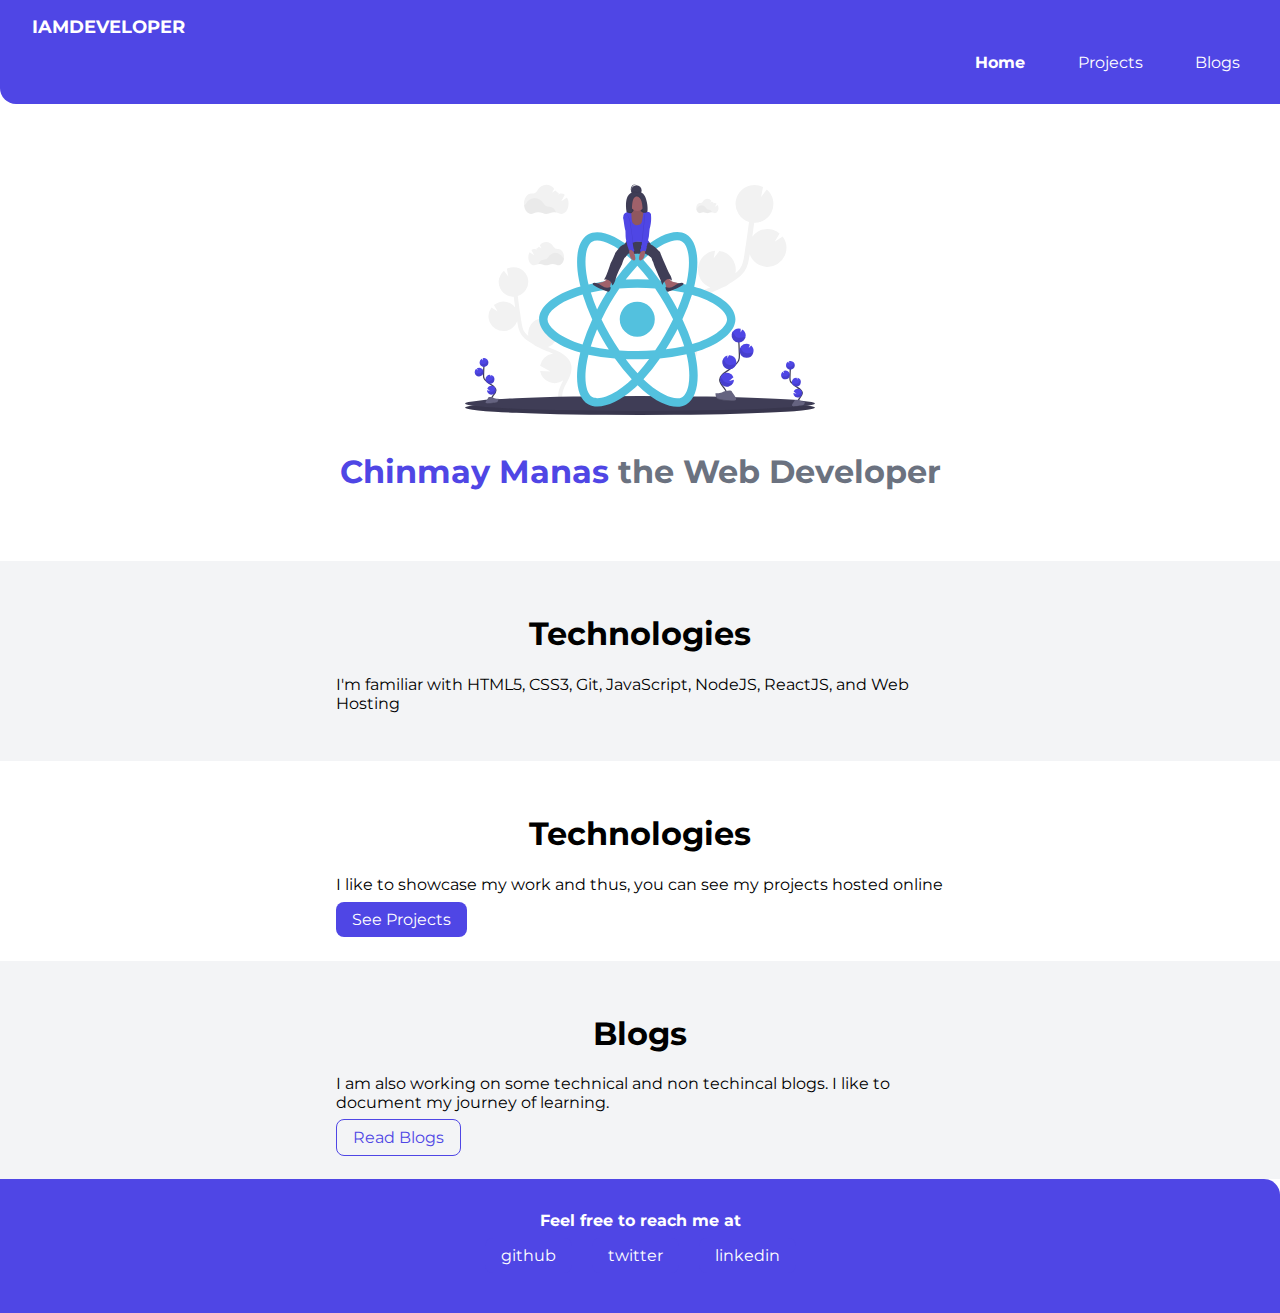
==== index.html @ ad16b0b5 "Style: Added styles.css and component library" ====
<!DOCTYPE html>
<html lang="en">
<head>
    <meta charset="UTF-8">
    <meta http-equiv="X-UA-Compatible" content="IE=edge">
    <meta name="viewport" content="width=device-width, initial-scale=1.0">
    <title>Chinmay Manas | Home</title>
    <link href="/styles.css" rel='stylesheet'/>
</head>
<body>
    <nav class="navigation container">
    <a class="nav-brand link" href="/">IAMDEVELOPER</a> <!--check k's portfolio-->
    <ul class="list-non-bullet nav-pills">
        <li class="list-item-inline link-active">
        <a class="link" href="/">Home</a>
        </li>
        <li class="list-item-inline">
        <a class="link" href="/">Projects</a>
        </li>
        <li class="list-item-inline">
        <a class="link" href="/">Blogs</a>
        </li>
    </ul>
    </nav>


    <header class="hero">
    <img class="hero-img" src="/images/hero.svg" />
    <h1 class="hero-heading"><span style="color: var(--primary-color)">Chinmay Manas</span> the Web Developer</h1>
    </header>
<!-- heading inside header(called as hero) -->


    <section class="section ow">
        <div class="container container-center">
        <h1>Technologies</h1>
        <!-- <h2>inside off white section</h2> -->
        <p>I'm familiar with HTML5, CSS3, Git, JavaScript, NodeJS, ReactJS, and Web Hosting</p>
        </div>
    </section>

    <section class="section">
        <div class="container container-center">
        <h1>Technologies</h1>
        <!-- <h2>inside off white section</h2> -->
        <p>I like to showcase my work and thus, you can see my projects hosted online</p>
        <a class="link link-primary"
        href="/">See Projects</a>
        </div>
    </section>

    <section class="section ow">
        <div class="container container-center">
        <h1>Blogs</h1>
        <!-- <h2>inside off white section</h2> -->
        <p>I am also working on some technical and non techincal blogs. I like to document my journey of learning.</p>
        <a class="link link-secondary"
        href="/">Read Blogs</a>

        </div>
    </section>
    
    <footer class="footer">
        <div class="footer-header">Feel free to reach me at</div>
        <ul class="social-link list-non-bullet">
            <li class="list-item-inline"><a class="link link-primary" href="https://github.com/pnchinmay/" target="_blank">github</a></li>
            <li class="list-item-inline"><a class="link link-primary" href="https://twitter.com/ManasChinmay" target="_blank">twitter</a></li>
            <li class="list-item-inline"><a class="link link-primary" href="https://www.linkedin.com/in/pnchinmay/" target="_blank">linkedin</a></li>
        </ul>
    </footer>

</body>
</html>
---- styles.css ----
@import url('https://fonts.googleapis.com/css2?family=Montserrat:wght@400;700&display=swap');

:root {
    --primary-color: #4F46E5;
    --dark-gray: #6B7280;
    --off-white: #F3F4F6;
}

body {
    font-family: 'Montserrat', sans-serif;
    margin: 0px;
}

hr {
    margin: 2rem 0rem;
}

.container {
    padding-left: 1rem;
    padding-right: 1rem;
}

.container-center {
    max-width: 50%;
    margin: auto;
}

/** links **/
.link {
    text-decoration: none;
    padding: 0.5rem 1rem;
    border-radius: 0.5rem;
}


.link-primary {
    background-color: var(--primary-color);
    color: white;
}

.link-secondary {
    color: var(--primary-color);
    /* background-color: white; */
    border: 1px solid var(--primary-color);
    /* border-color: var(--primary-color);
    border: 1px solid; */
}

/** lists **/
.list-non-bullet {
    list-style: none;
}

.list-item-inline {
    display: inline;
    padding: 0rem 0.5rem;
}

/** navigation **/
.navigation {
    background-color: var(--primary-color);
    color: white;
    padding: 1rem;
    border-bottom-left-radius: 1rem;
}

.navigation .nav-brand {
    font-weight: bold;
    font-size: 1.1rem;
}

.navigation .nav-pills {
    text-align: right;
}

.navigation .link{
    color: white;
}

.navigation .link-active {
    font-weight: bold;
}

.hero {
    padding: 2rem;
    padding-top: 5rem;
}

.hero .hero-img {
    max-width: 80%;
    width: 350px;
    display: block;
    margin: auto;
}

.hero .hero-heading {
    padding: 1rem;
    color: var(--dark-gray);
    text-align: center;
    /* font-size: ; */
}

/** section **/
.section {
    padding: 2rem;
}
.section h1{
    text-align: center;
}

.ow {
    background-color: var(--off-white);
}

.footer {
    background-color: var(--primary-color);
    padding: 2rem 1rem;
    text-align: center;
    color: white;
    border-top-right-radius: 1rem;
}

.footer .footer-header {
    font-weight: bold;
}

.social-link {
    padding-inline-start: 0px;
}
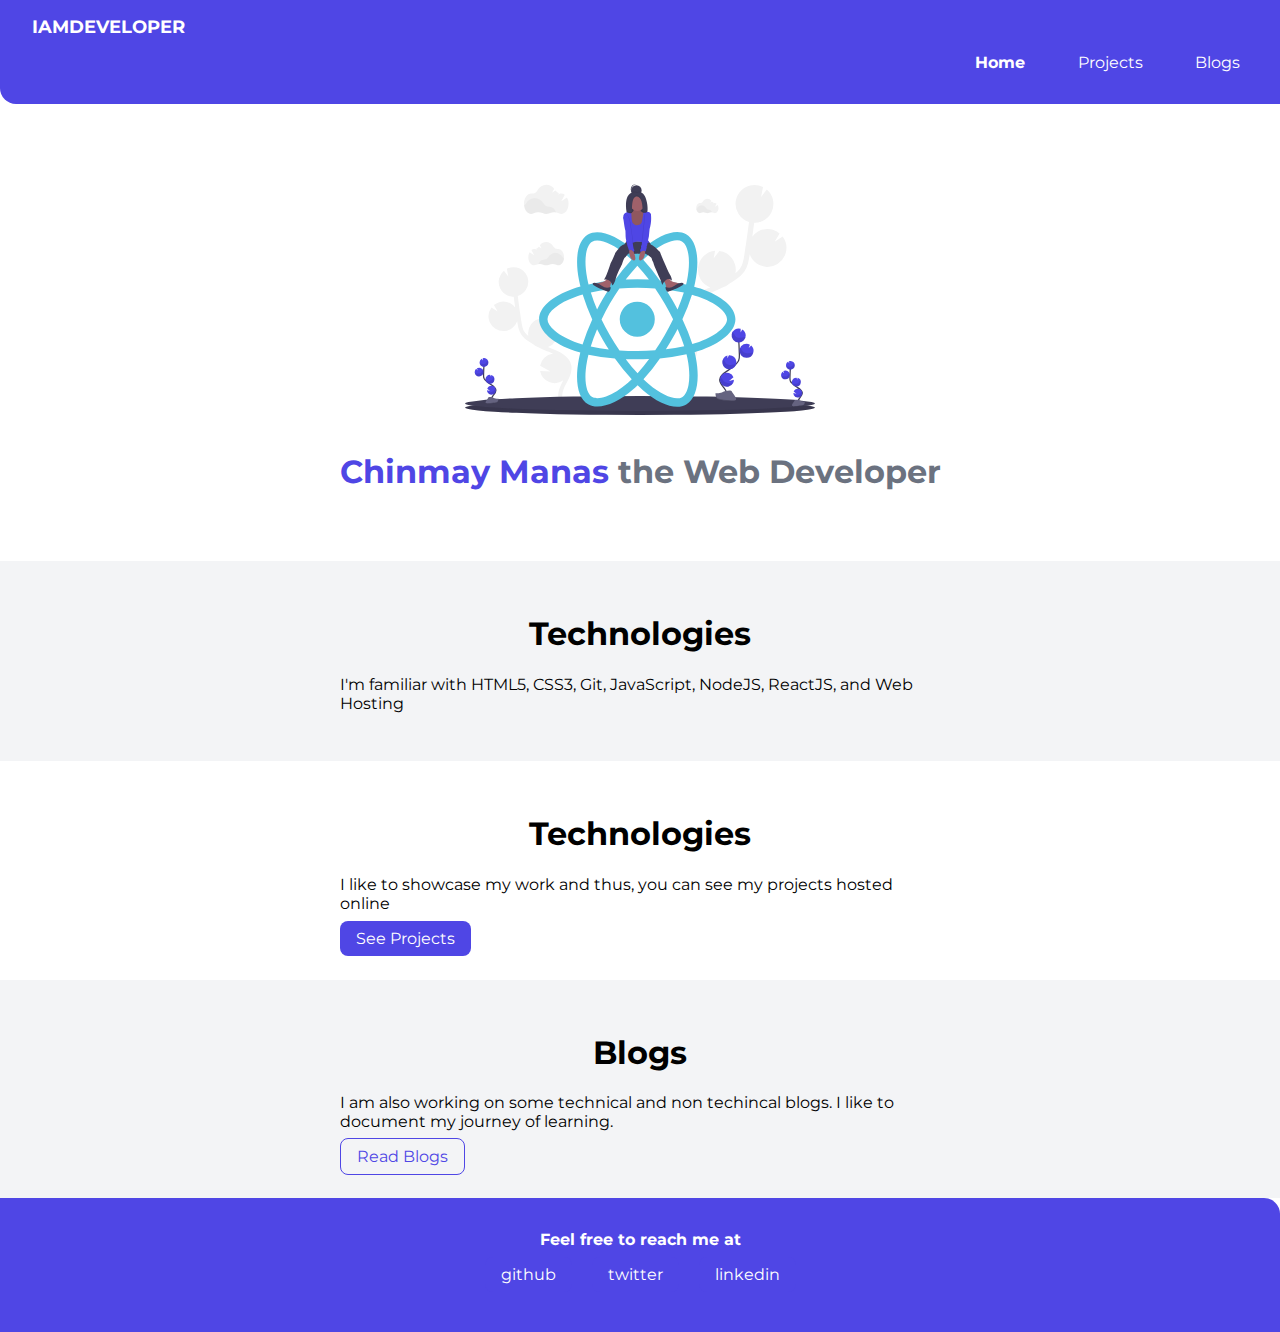
==== commit 2fab69ae: "Fix: Update links" ====
--- a/index.html
+++ b/index.html
@@ -4,6 +4,9 @@
     <meta charset="UTF-8">
     <meta http-equiv="X-UA-Compatible" content="IE=edge">
     <meta name="viewport" content="width=device-width, initial-scale=1.0">
+    <meta name="author" content="Chinmay Manas">
+    <meta name="id" content="pnchinmay">
+    <meta name="description" content="Chinmay Manas pnchinmay portfolio">
     <title>Chinmay Manas | Home</title>
     <link href="/styles.css" rel='stylesheet'/>
 </head>
@@ -15,10 +18,10 @@
         <a class="link" href="/">Home</a>
         </li>
         <li class="list-item-inline">
-        <a class="link" href="/">Projects</a>
+        <a class="link" href="/projects.html">Projects</a>
         </li>
         <li class="list-item-inline">
-        <a class="link" href="/">Blogs</a>
+        <a class="link" href="/blogs.html">Blogs</a>
         </li>
     </ul>
     </nav>
@@ -45,7 +48,7 @@
         <!-- <h2>inside off white section</h2> -->
         <p>I like to showcase my work and thus, you can see my projects hosted online</p>
         <a class="link link-primary"
-        href="/">See Projects</a>
+        href="/projects.html">See Projects</a>
         </div>
     </section>
 
@@ -55,7 +58,7 @@
         <!-- <h2>inside off white section</h2> -->
         <p>I am also working on some technical and non techincal blogs. I like to document my journey of learning.</p>
         <a class="link link-secondary"
-        href="/">Read Blogs</a>
+        href="/blogs.html">Read Blogs</a>
 
         </div>
     </section>
--- a/styles.css
+++ b/styles.css
@@ -21,7 +21,7 @@
 }
 
 .container-center {
-    max-width: 50%;
+    max-width: 600px;
     margin: auto;
 }
 
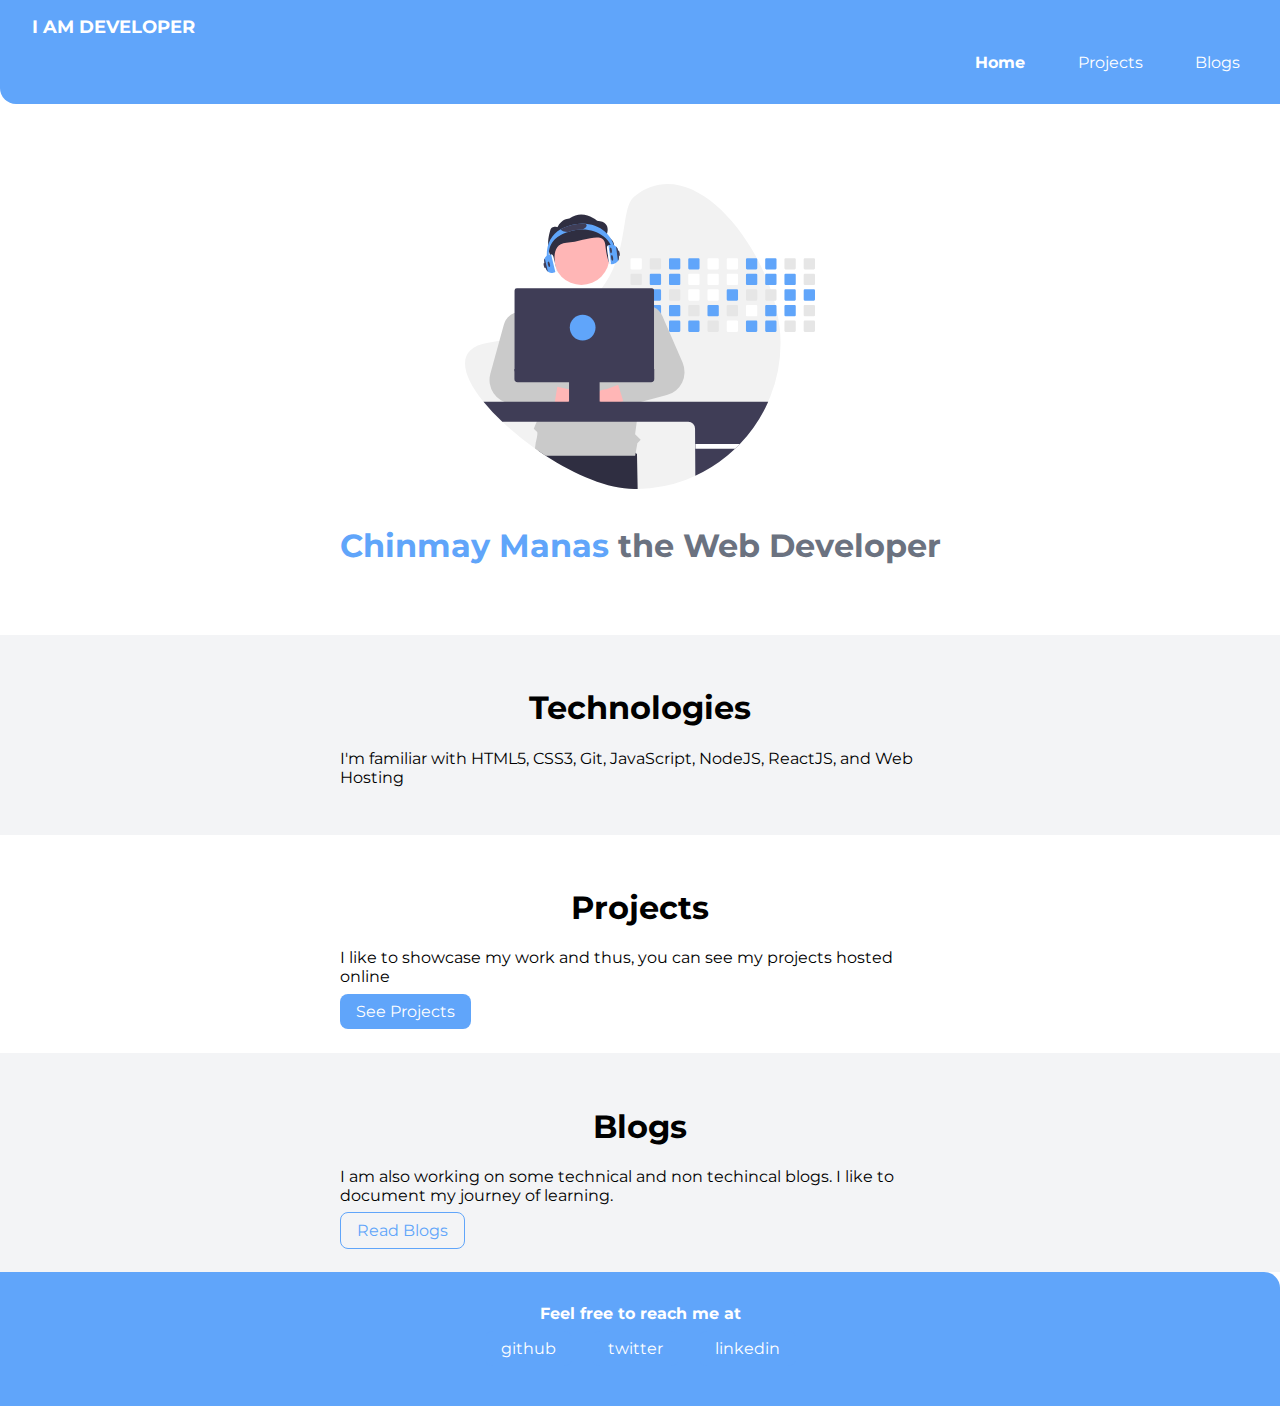
==== commit 7d4762d4: "Fix: minor changes" ====
--- a/index.html
+++ b/index.html
@@ -12,7 +12,7 @@
 </head>
 <body>
     <nav class="navigation container">
-    <a class="nav-brand link" href="/">IAMDEVELOPER</a> <!--check k's portfolio-->
+    <a class="nav-brand link" href="/">I AM DEVELOPER</a> <!--check k's portfolio-->
     <ul class="list-non-bullet nav-pills">
         <li class="list-item-inline link-active">
         <a class="link" href="/">Home</a>
@@ -44,7 +44,7 @@
 
     <section class="section">
         <div class="container container-center">
-        <h1>Technologies</h1>
+        <h1>Projects</h1>
         <!-- <h2>inside off white section</h2> -->
         <p>I like to showcase my work and thus, you can see my projects hosted online</p>
         <a class="link link-primary"
--- a/styles.css
+++ b/styles.css
@@ -1,7 +1,7 @@
 @import url('https://fonts.googleapis.com/css2?family=Montserrat:wght@400;700&display=swap');
 
 :root {
-    --primary-color: #4F46E5;
+    --primary-color: #60A5FA;
     --dark-gray: #6B7280;
     --off-white: #F3F4F6;
 }
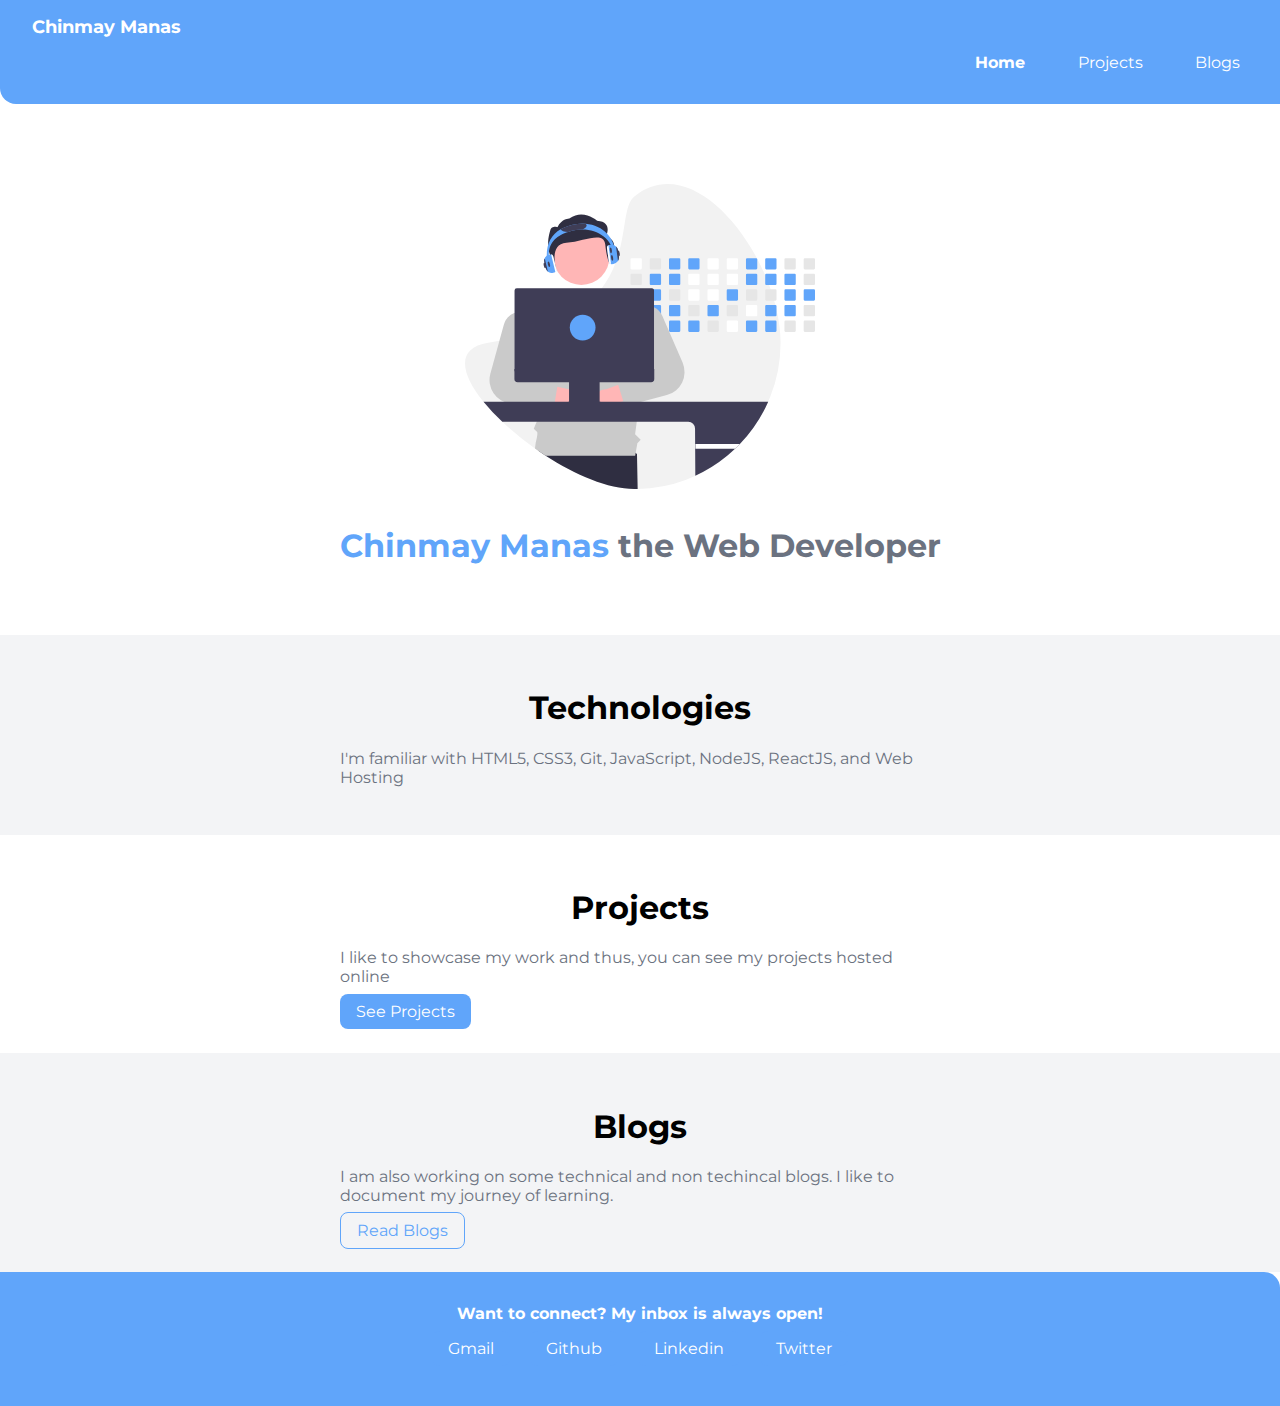
==== commit 90b45f87: "Style: Change colorscheme and add header img" ====
--- a/index.html
+++ b/index.html
@@ -12,7 +12,7 @@
 </head>
 <body>
     <nav class="navigation container">
-    <a class="nav-brand link" href="/">I AM DEVELOPER</a> <!--check k's portfolio-->
+    <a class="nav-brand link" href="/">Chinmay Manas</a> <!--check k's portfolio-->
     <ul class="list-non-bullet nav-pills">
         <li class="list-item-inline link-active">
         <a class="link" href="/">Home</a>
@@ -63,14 +63,17 @@
         </div>
     </section>
     
+
     <footer class="footer">
-        <div class="footer-header">Feel free to reach me at</div>
+        <div class="footer-header">Want to connect?
+            My inbox is always open!</div>
+        <!-- <div class="footer-header">Connect with me</div> -->
         <ul class="social-link list-non-bullet">
-            <li class="list-item-inline"><a class="link link-primary" href="https://github.com/pnchinmay/" target="_blank">github</a></li>
-            <li class="list-item-inline"><a class="link link-primary" href="https://twitter.com/ManasChinmay" target="_blank">twitter</a></li>
-            <li class="list-item-inline"><a class="link link-primary" href="https://www.linkedin.com/in/pnchinmay/" target="_blank">linkedin</a></li>
+            <li class="list-item-inline"><a class="link link-primary" href="mailto:manaschinmay0151@gmail.com">Gmail</a></li>
+            <li class="list-item-inline"><a class="link link-primary" href="https://github.com/pnchinmay/" target="_blank">Github</a></li>
+            <li class="list-item-inline"><a class="link link-primary" href="https://www.linkedin.com/in/pnchinmay/" target="_blank">Linkedin</a></li>
+            <li class="list-item-inline"><a class="link link-primary" href="https://twitter.com/ManasChinmay" target="_blank">Twitter</a></li>
         </ul>
     </footer>
-
 </body>
 </html>--- a/styles.css
+++ b/styles.css
@@ -49,6 +49,7 @@
 /** lists **/
 .list-non-bullet {
     list-style: none;
+    padding: 0%;
 }
 
 .list-item-inline {
@@ -103,11 +104,15 @@
 /** section **/
 .section {
     padding: 2rem;
+    display: block;
 }
 .section h1{
     text-align: center;
 }
 
+.container-center p{
+    color: var(--dark-gray);
+}
 .ow {
     background-color: var(--off-white);
 }
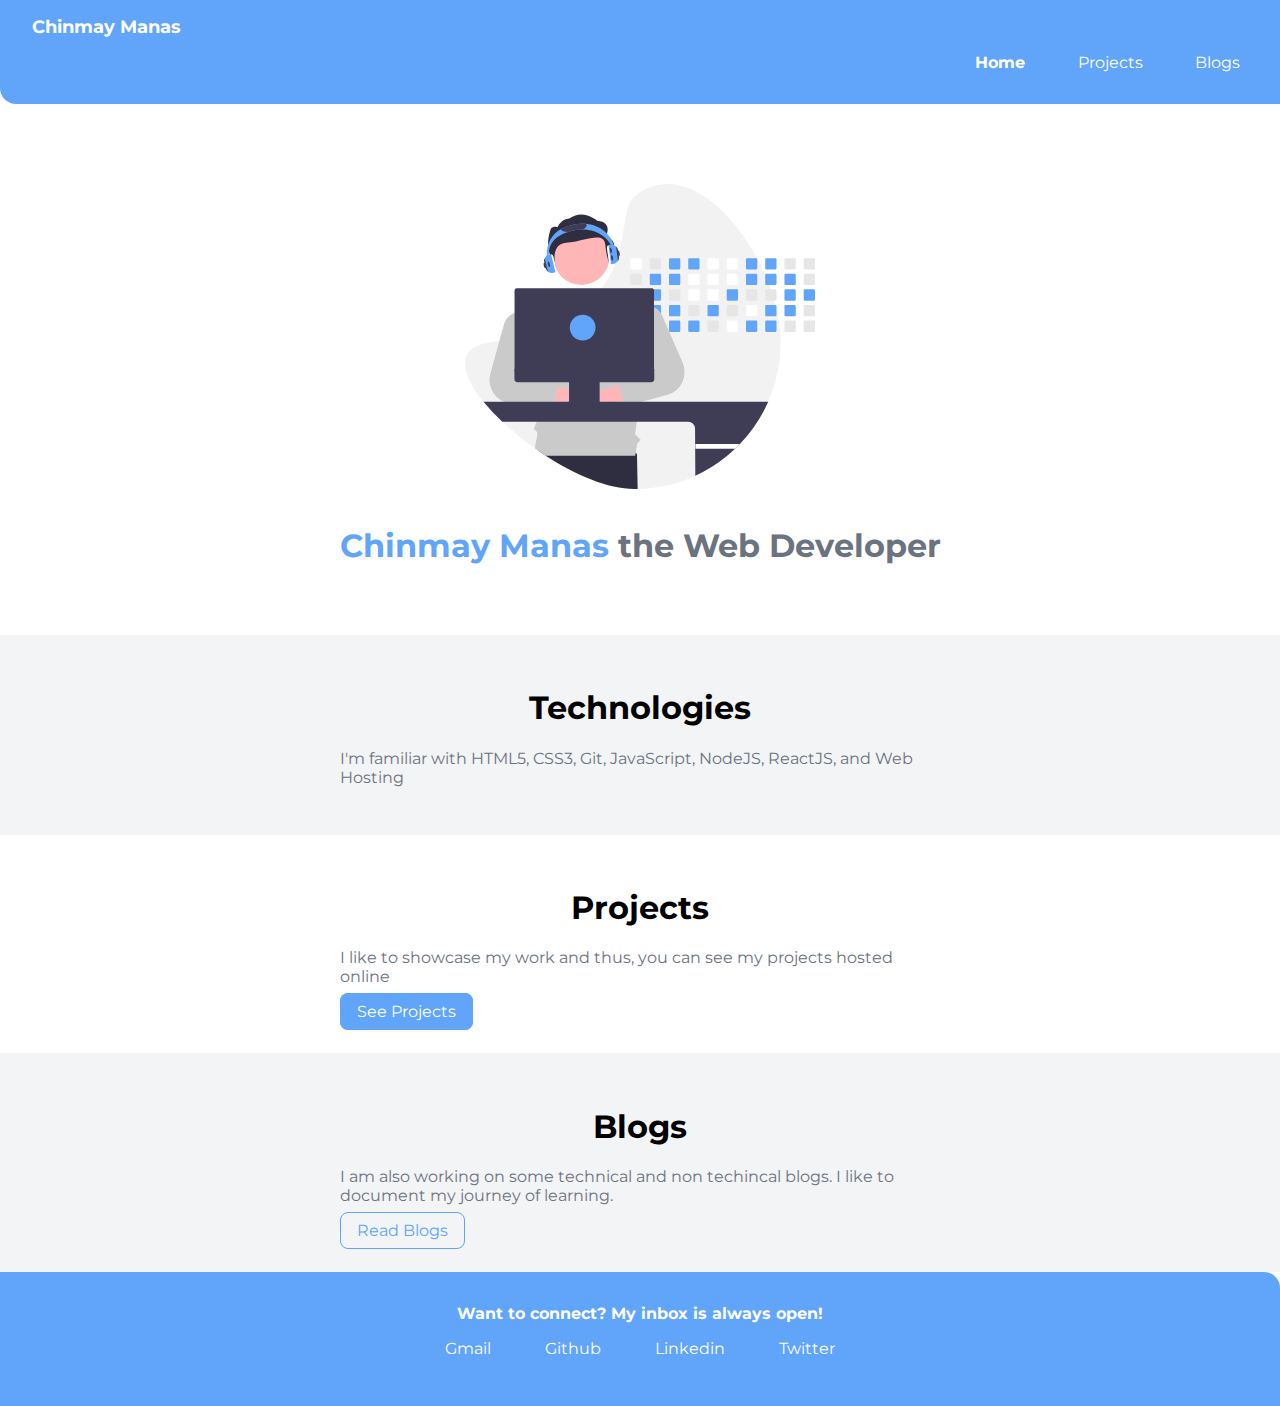
==== commit 5cb4049e: "Update index.html" ====
--- a/index.html
+++ b/index.html
@@ -4,10 +4,35 @@
     <meta charset="UTF-8">
     <meta http-equiv="X-UA-Compatible" content="IE=edge">
     <meta name="viewport" content="width=device-width, initial-scale=1.0">
+    <meta name="id" content="pnchinmay">
+
+    <!-- Primary Meta Tags -->
+    <title>Chinmay Manas</title>
+    <meta name="title" content="Chinmay Manas">
+    <meta name="description" content="Chinmay Manas, a Software Engineer from India">
+
+    <!-- Open Graph / Facebook -->
+    <meta property="og:type" content="website">
+    <meta property="og:url" content="https://pnchinmay.netlify.app/">
+    <meta property="og:title" content="Chinmay Manas">
+    <meta property="og:description" content="Chinmay Manas, a Software Engineer from India">
+    <meta property="og:image" content="https://pnchinmay.netlify.app/images/hero.svg">
+
+    <!-- Twitter -->
+    <meta property="twitter:card" content="summary_large_image">
+    <meta property="twitter:url" content="https://pnchinmay.netlify.app/">
+    <meta property="twitter:title" content="Chinmay Manas">
+    <meta property="twitter:description" content="Chinmay Manas, a Software Engineer from India">
+    <meta property="twitter:image" content="https://pnchinmay.netlify.app/images/hero.svg">
+
+    <!-- Optional Meta Tags -->
+    <meta name="keywords" content="pnchinmay, Chinmay Manas, Chinmay, chinmay, Manas, manas, portfolio, netlify, github">
+    <meta name="robots" content="index, follow">
+    <meta http-equiv="Content-Type" content="text/html; charset=">
+    <meta name="language" content="Englisht">
+    <meta name="revisit-after" content="1 days days">
     <meta name="author" content="Chinmay Manas">
-    <meta name="id" content="pnchinmay">
-    <meta name="description" content="Chinmay Manas pnchinmay portfolio">
-    <title>Chinmay Manas | Home</title>
+    
     <link href="/styles.css" rel='stylesheet'/>
 </head>
 <body>
@@ -76,4 +101,4 @@
         </ul>
     </footer>
 </body>
-</html>+</html>
--- a/styles.css
+++ b/styles.css
@@ -13,6 +13,10 @@
 
 hr {
     margin: 2rem 0rem;
+}
+
+article {
+    color: var(--dark-gray);
 }
 
 .container {
@@ -32,9 +36,14 @@
     border-radius: 0.5rem;
 }
 
+.link-blog {
+    text-decoration: none;
+    color: var(--primary-color);
+}
 
 .link-primary {
     background-color: var(--primary-color);
+    border: 1px solid var(--primary-color);
     color: white;
 }
 
@@ -94,6 +103,13 @@
     margin: auto;
 }
 
+.hero .blog-img {
+    max-width: 80%;
+    width: 500px;
+    display: block;
+    margin: auto;
+}
+
 .hero .hero-heading {
     padding: 1rem;
     color: var(--dark-gray);
@@ -117,6 +133,14 @@
     background-color: var(--off-white);
 }
 
+#projectList li:nth-child(odd) {
+    background-color: var(--off-white);
+}
+
+#blogList li:nth-child(odd) {
+    background-color: var(--off-white);
+}
+
 .footer {
     background-color: var(--primary-color);
     padding: 2rem 1rem;
@@ -131,4 +155,30 @@
 
 .social-link {
     padding-inline-start: 0px;
+}
+
+pre {
+    height: auto;
+    max-height: 200px;
+    overflow: auto;
+    background-color: #eeeeee;
+    word-break: normal !important;
+    word-wrap: normal !important;
+    white-space: pre !important;
+    padding: 1rem;
+    margin: auto;
+}
+
+.inline-code {
+    font-size: 90%;
+    background: var(--off-white);
+    border-radius: 3px;
+    line-height: normal;
+    padding: 0.2em 0.4em;
+    font-family: monospace;
+    margin: 0em 0.2em;
+}
+
+.points {
+    padding: 1rem 1.5rem;
 }